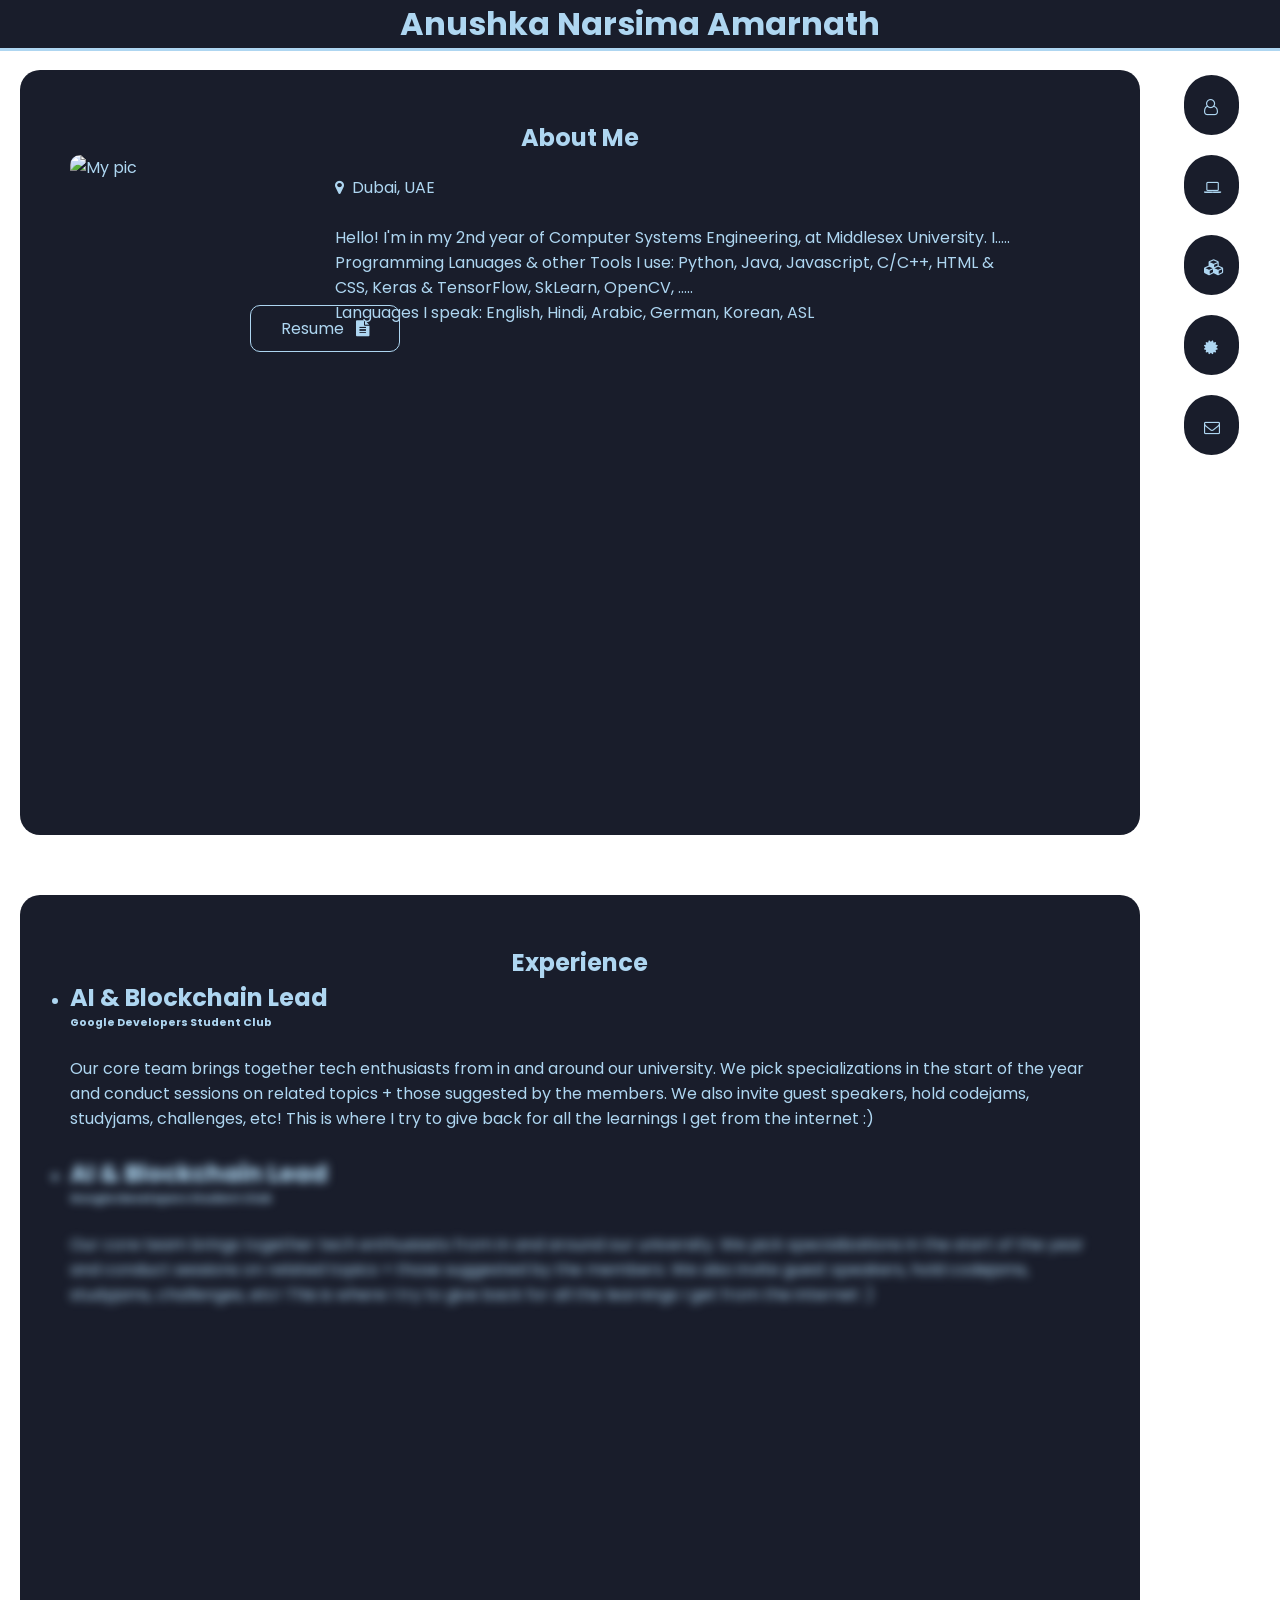
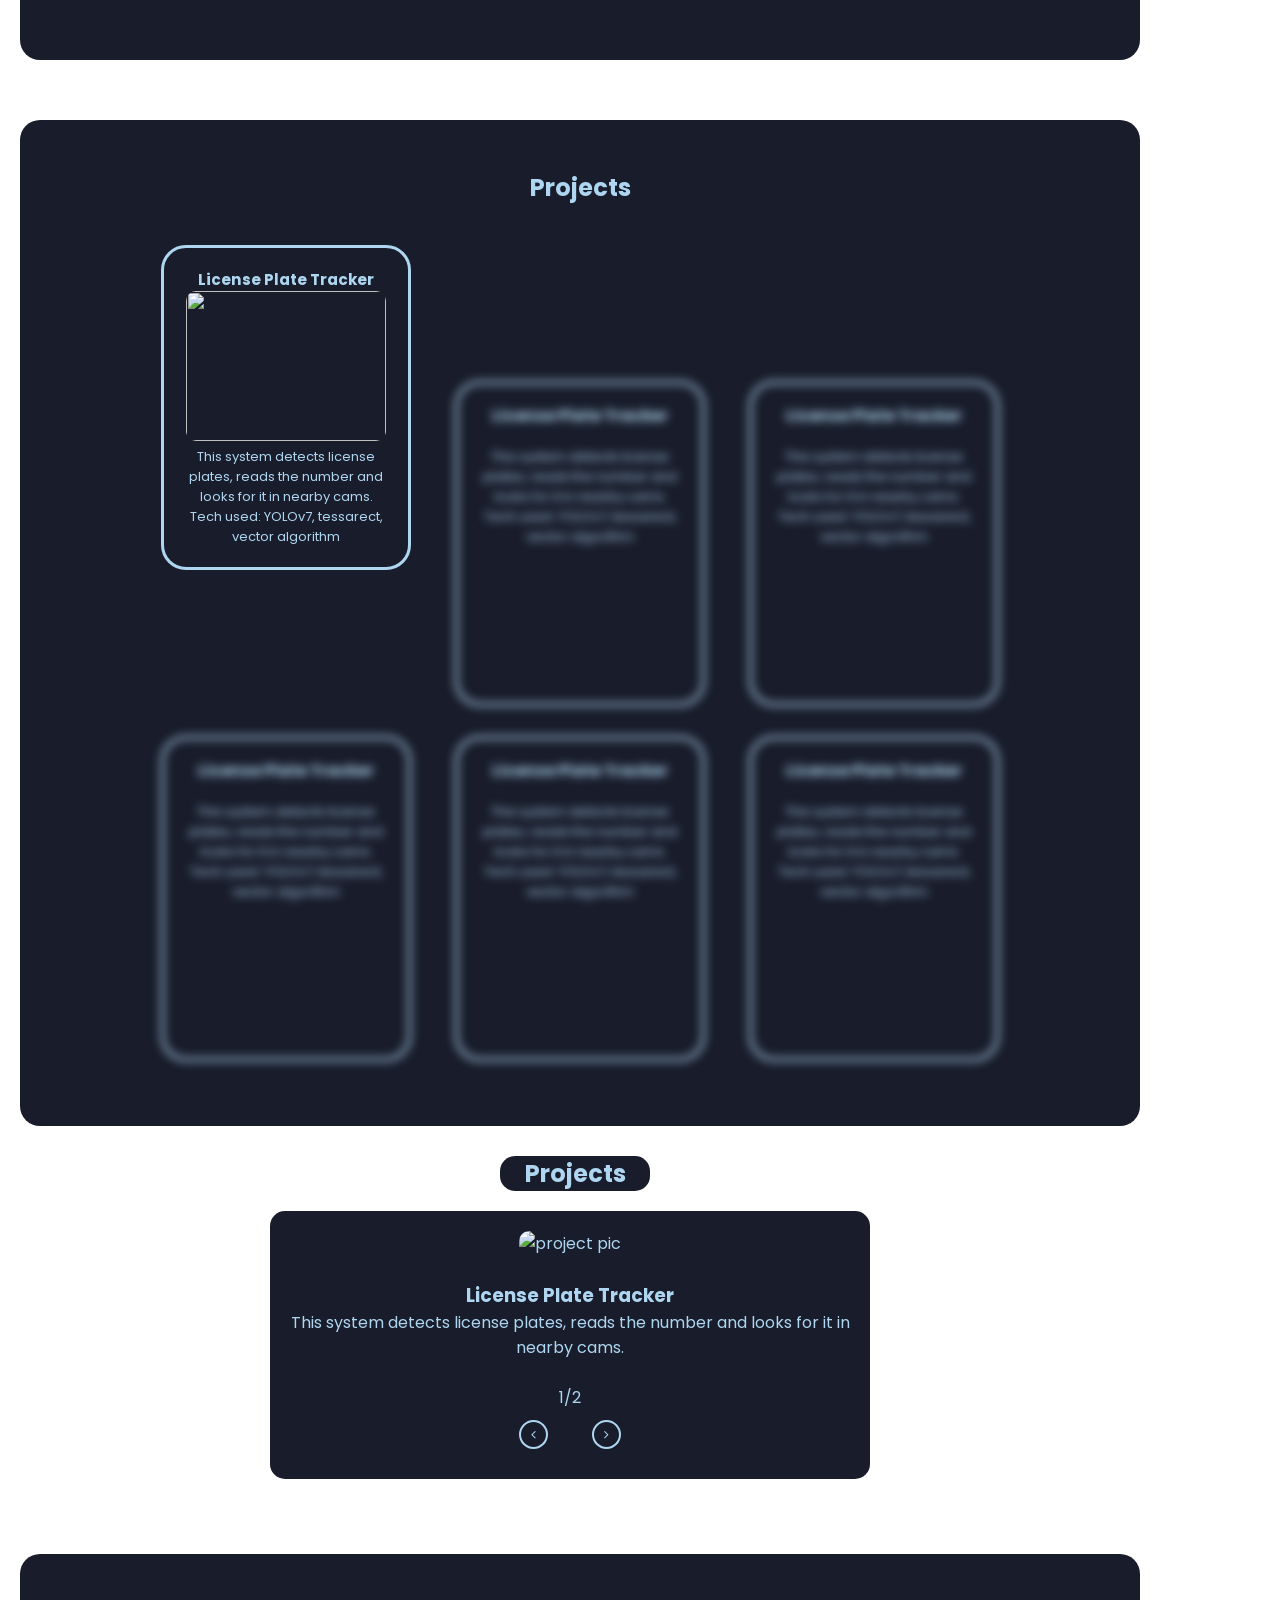
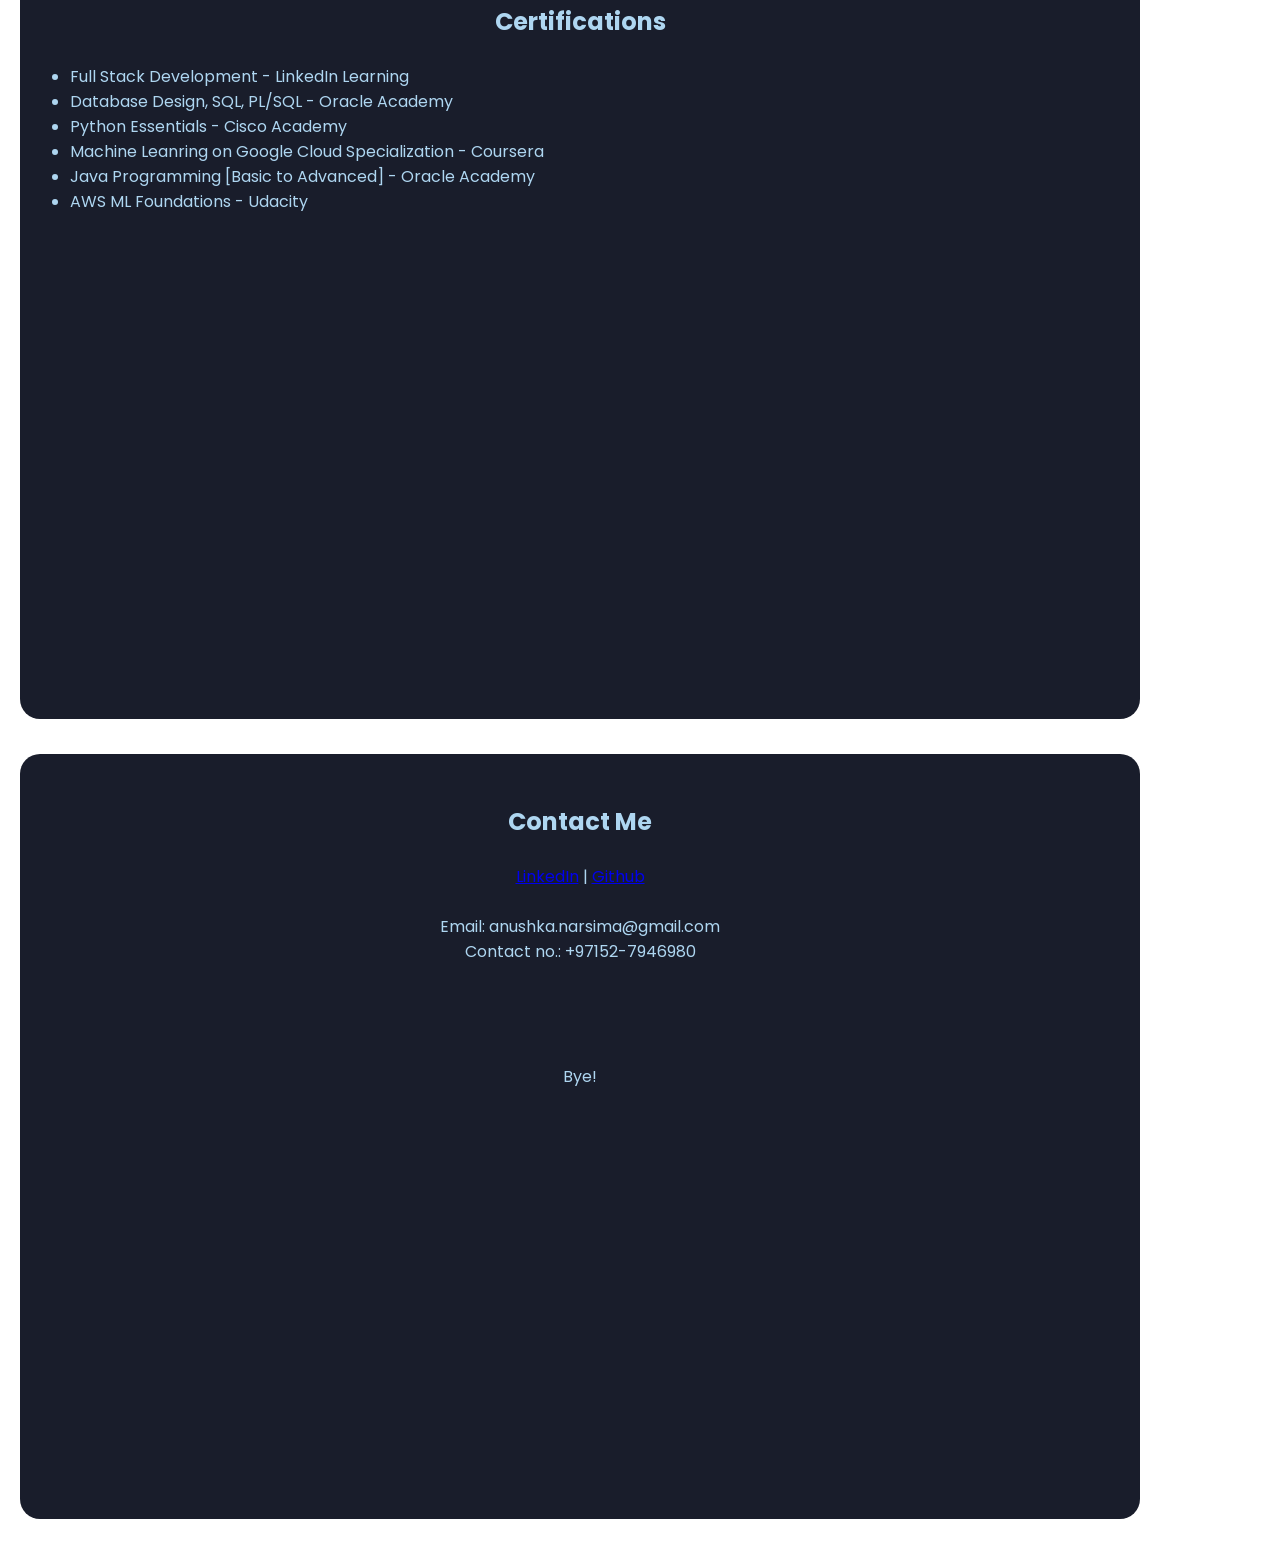
==== tutorial.html @ 54b88162 "First design" ====
<!DOCTYPE HTML>
<html lang="en">
    <head>
    <meta charset= "UTF-8">
    <meta name="viewport" content="width=device-width, initial-scale=1.0" />
    <meta name="Anushka's Portfolio Page" content="Used HTML, CSS & JS and includes expreience, project info, etc." />

    <link rel="stylesheet", href="styling.css">

    <!-- Google Font type -->
    <link rel="preconnect" href="https://fonts.googleapis.com">
    <link rel="preconnect" href="https://fonts.gstatic.com" crossorigin>
    <link href="https://fonts.googleapis.com/css2?family=Poppins&display=swap" rel="stylesheet">
    
    <!-- Font Awesome Icons -->
    <link rel="stylesheet" href="https://cdnjs.cloudflare.com/ajax/libs/font-awesome/4.7.0/css/font-awesome.css" integrity="sha512-5A8nwdMOWrSz20fDsjczgUidUBR8liPYU+WymTZP1lmY9G6Oc7HlZv156XqnsgNUzTyMefFTcsFH/tnJE/+xBg==" crossorigin="anonymous" referrerpolicy="no-referrer" />

    <title>Portfolio</title> 
    </head>
    <body>
        <header>
            <div class="fdiv">
                <h1>Anushka Narsima Amarnath</h1>
            </div>
        </header>
        
        <nav>
            <div class="controls">
                <a href="#intro">
                    <div class="c-intro option" active-btn>
                            <div class="hide">About Me&nbsp&nbsp</div>
                            <i class="fa fa-user-o" aria-hidden="true"></i>
                    </div>
                </a>
                <a href="#exp">
                    <div class="c-exp option">
                        <div class="hide">Experience&nbsp&nbsp</div>
                        <i class="fa fa-laptop" aria-hidden="true"></i>
                    </div>
                </a>
                <a href="#projects">
                    <div class="c-projects option">
                        <div class="hide">Projects&nbsp&nbsp</div>
                        <i class="fa fa-cubes" aria-hidden="true"></i>
                    </div>
                </a>
                <a href="#certs">
                    <div class="c-certs option">
                        <div class="hide">Certifications&nbsp&nbsp</div>
                        <i class="fa fa-certificate" aria-hidden="true"></i>
                    </div>
                </a>
                <a href="#contact">
                    <div class="c-contact option">
                        <div class="hide">Contact Me&nbsp&nbsp</div>
                        <i class="fa fa-envelope-o" aria-hidden="true"></i>
                    </div>
                </a>
            </div>
        </nav>
        
        <main>
            <br id="intro">
            <br>
            <!-- Introduction -->
            <section class="section s-intro">
                <h2>About Me</h2>
                <div class="img">
                    <img src="anushka_narsima.jpg" alt="My pic" height="266" width="200">
                </div>
                <div class="text">
                    <p>
                        <i class="fa fa-map-marker" aria-hidden="true"></i>
                        &nbspDubai, UAE
                    </p>
                    <br>
                    <p>
                        Hello! I'm in my 2nd year of Computer Systems Engineering, at Middlesex University. I.....
                    </p>
                    <p>
                        Programming Lanuages & other Tools I use: Python, Java, Javascript, C/C++, HTML & CSS, 
                        Keras & TensorFlow, SkLearn, OpenCV, .....
                    </p>
                    <p>
                        Languages I speak: English, Hindi, Arabic, German, Korean, ASL
                    </p>
                </div>
                <div class="resume">
                    <a href="https://drive.google.com/file/d/1QvZZuDA0N5_B-XhkfGk_3P9gsln_7kL-/view?usp=share_link" target="_blank">Resume&nbsp&nbsp</a> 
                    <i class="fa fa-file-text top" aria-hidden="true"></i>
                </div>
            </section>

            <!-- Experience/> -->
            <br id="exp">
            <br>
            <section class="section s-exp">
                <h2>Experience</h2>
                <ul>
                    <li>
                        <h2>AI & Blockchain Lead</h2>
                        <h6>Google Developers Student Club</h6>
                        <br>
                        <p>
                            Our core team brings together tech enthusiasts from in and around our university. 
                            We pick specializations in the start of the year and conduct sessions on related
                            topics + those suggested by the members. We also invite guest speakers, hold codejams,
                            studyjams, challenges, etc! This is where I try to give back for all the learnings
                            I get from the internet :)
                        </p>
                    </li>
                    <br>
                    <li class="blur">
                        <h2>AI & Blockchain Lead</h2>
                        <h6>Google Developers Student Club</h6>
                        <br>
                        <p>
                            Our core team brings together tech enthusiasts from in and around our university. 
                            We pick specializations in the start of the year and conduct sessions on related
                            topics + those suggested by the members. We also invite guest speakers, hold codejams,
                            studyjams, challenges, etc! This is where I try to give back for all the learnings
                            I get from the internet :)
                        </p>
                    </li>
                </ul>
            </section> 

            <br id="projects">
            <br>
            <!-- Projects -->
            <section class="section s-projects">
                <h2>Projects</h2>
                <br>
                <div class="project">
                    <h3>License Plate Tracker</h3>
                    <img src="val_batch1_pred.jpg" height="150" width="200">
                    <br>
                    <p>This system detects license plates, reads the number and looks for it in nearby cams.</p>
                    <p>Tech used: YOLOv7, tessarect, vector algorithm</p>
                </div>
                <div class="project blur">
                    <h3>License Plate Tracker</h3>
                    <br>
                    <p>This system detects license plates, reads the number and looks for it in nearby cams.</p>
                    <p>Tech used: YOLOv7, tessarect, vector algorithm</p>
                </div>
                <div class="project blur">
                    <h3>License Plate Tracker</h3>
                    <br>
                    <p>This system detects license plates, reads the number and looks for it in nearby cams.</p>
                    <p>Tech used: YOLOv7, tessarect, vector algorithm</p>
                </div>
                <div class="project blur">
                    <h3>License Plate Tracker</h3>
                    <br>
                    <p>This system detects license plates, reads the number and looks for it in nearby cams.</p>
                    <p>Tech used: YOLOv7, tessarect, vector algorithm</p>
                </div>
                <div class="project blur">
                    <h3>License Plate Tracker</h3>
                    <br>
                    <p>This system detects license plates, reads the number and looks for it in nearby cams.</p>
                    <p>Tech used: YOLOv7, tessarect, vector algorithm</p>
                </div>
                <div class="project blur">
                    <h3>License Plate Tracker</h3>
                    <br>
                    <p>This system detects license plates, reads the number and looks for it in nearby cams.</p>
                    <p>Tech used: YOLOv7, tessarect, vector algorithm</p>
                </div>
            </section>

            <br>
            <div class="pro"><h2>Projects</h2></div>
            <section class="procontent">
                <div><img src="" alt="project pic" id="img" height="150" width="250"></div>
                <br>
                <h3 id="title"></h3>               
                <p id="desc"></p>
                <br>
                <p id="number"></p>
                <button class="btn" onclick="backWCheck()"><i class="fa fa-angle-left" aria-hidden="true" id="left"></i></button>
                <button class="btn" onclick="nextWCheck()"><i class="fa fa-angle-right" aria-hidden="true" id="right"></i></button>
            </section>

            <br id="certs">
            <br>
            <!-- Certifications -->
            <section class="section s-certs">
                <h2>Certifications</h2>
                <br>
                <ul>
                    <li>Full Stack Development - LinkedIn Learning</li>
                    <li>Database Design, SQL, PL/SQL - Oracle Academy</li>
                    <li>Python Essentials - Cisco Academy</li>
                    <li>Machine Leanring on Google Cloud Specialization - Coursera</li>
                    <li>Java Programming [Basic to Advanced] - Oracle Academy</li>
                    <li>AWS ML Foundations - Udacity</li>
                </ul>
            </section>

            <br>
            <!-- Contact me -->
            <section class="section s-contact" id="contact">
                <h2>Contact Me</h2>
                <br>
                <p>
                    <a href="https://www.linkedin.com/in/anushka-narsima-amarnath-00729124b/">LinkedIn</a> | 
                    <a href="https://github.com/Anushka-N12">Github</a>
                    <br><br>
                    Email: anushka.narsima@gmail.com
                    <br>
                    Contact no.: +97152-7946980
                    <br><br><br><br><br>
                    Bye!
                </p>
            </section>
        </main>
        <script src="projects.js"></script>
    </body>
</html>
---- styling.css ----
*  {
    margin: 0;
    padding: 0;
    box-sizing: border-box;
    list-style: none;
    scroll-behavior: smooth;
}

body  {
    background-image: url("cool_background.jpg");
    background-attachment: fixed;
    font-family: 'Poppins', sans-serif;
    color: #aed6f1;
    text-align: center;
}

.fdiv  {
    background-color: #191d2b;
    position: fixed;
    width: 100%;
    top: 0;
    border-bottom-style: solid;
    border-bottom-color: #aed6f1;
    z-index: 10; 
}

.controls a, .resume a, a:visited, a:hover, a:active {
    color: inherit;
    text-decoration: none; 
  }

/*parent div of controls*/
.controls  {
    position: fixed;
    width: 180px;
    z-index: 10;       /*this div will overlap 10 layers*/
    right: 2%;         /*moves to the right*/
    display: flex;
    flex-direction: column;
}

.option  {
    background-color: #191d2b;
    padding: 20px;
    margin: 10px;
    border-radius: 100px;   /*rounds buttons*/
    width: 55px;
    height: 60px;
    translate: 100px 0px;
    transition: all 0.1s ease-in-out;
}

.hide  {
    display: none;
}

.c-intro  {
    margin-top: 75px;
}
.c-intro:hover  {
    width: 175px;
    translate: -1px 0px;
}
.c-intro:hover .hide {
    display:inline-block;
}

.c-exp  {}
.c-exp:hover  {
    width: 175px;
    translate: -1px 0px;
}
.c-exp:hover .hide {
    display:inline-block;
}

.c-projects  {}
.c-projects:hover  {
    width: 175px;
    translate: -1px 0px;
}
.c-projects:hover .hide {
    display:inline-block;
}

.c-certs  {}
.c-certs:hover  {
    width: 175px;
    translate: -1px 0px;
}
.c-certs:hover .hide {
    display:inline-block;
}

.c-contact  {}
.c-contact:hover  {
    width: 175px;
    translate: -1px 0px;
}
.c-contact:hover .hide {
    display:inline-block;
}

.section  {
    min-height: 85vh;
    margin: 5px;
    margin-right: 140px;
    margin-left: 20px;
    padding: 50px;
    background-color: #191d2b;
    border-radius: 20px;
}

.s-intro  {
    margin-top: 20px;
}
img  {border-radius: 10px;}
.img  {
    float:left;
}
.text  {
    float: right;
    text-align: left;
    translate: -75px 20px;
    max-width: 680px;
}
.resume  {
    translate: 0 140px;
    float: right;
    width: 150px;
    padding: 10px;
    border: 1px solid #aed6f1;
    border-radius: 10px;
    margin: 10px;
}
.resume:hover  {
    background-color: #aed6f1;
    color: #191d2b;
    padding: 10px 20px 10px;
    border-radius: 20px;
    transition: all 0.2s ease-in-out;
}

.blur  {
    -webkit-filter: blur(5px);
}

.s-exp  {}
ul  {
    text-align: left;
}
li {
    list-style-type: disc;
}
.s-projects  {}
.project  {
    display: inline-block;
    border-style: solid;
    border-color: #aed6f1;
    width: 250px;
    height: 325px;
    border-radius: 25px;
    margin: 15px 20px;
    padding: 20px;
    font-size: small;
}

.pro  {
    background-color: #191d2b;
    border-radius: 15px;
    width: 150px;
    translate: 500px 0;
}
.procontent  {
    background-color: #191d2b;
    padding: 20px;
    margin: 20px;
    border-radius: 15px;
    height:auto;
    width: 600px;
    translate: 250px 0;
}
.btn  {
    background-color: #191d2b;
    color: #aed6f1;
    display: inline-block;
    padding: 5px 10px;
    margin: 10px 20px;
    border-radius: 100px; 
    border-style: solid;
    border-color: #aed6f1;
}
.btn:hover  {
    background-color: #aed6f1;
    color: #191d2b;
}
.s-certs  {}
.s-contact  {
    margin-bottom: 25px;
}
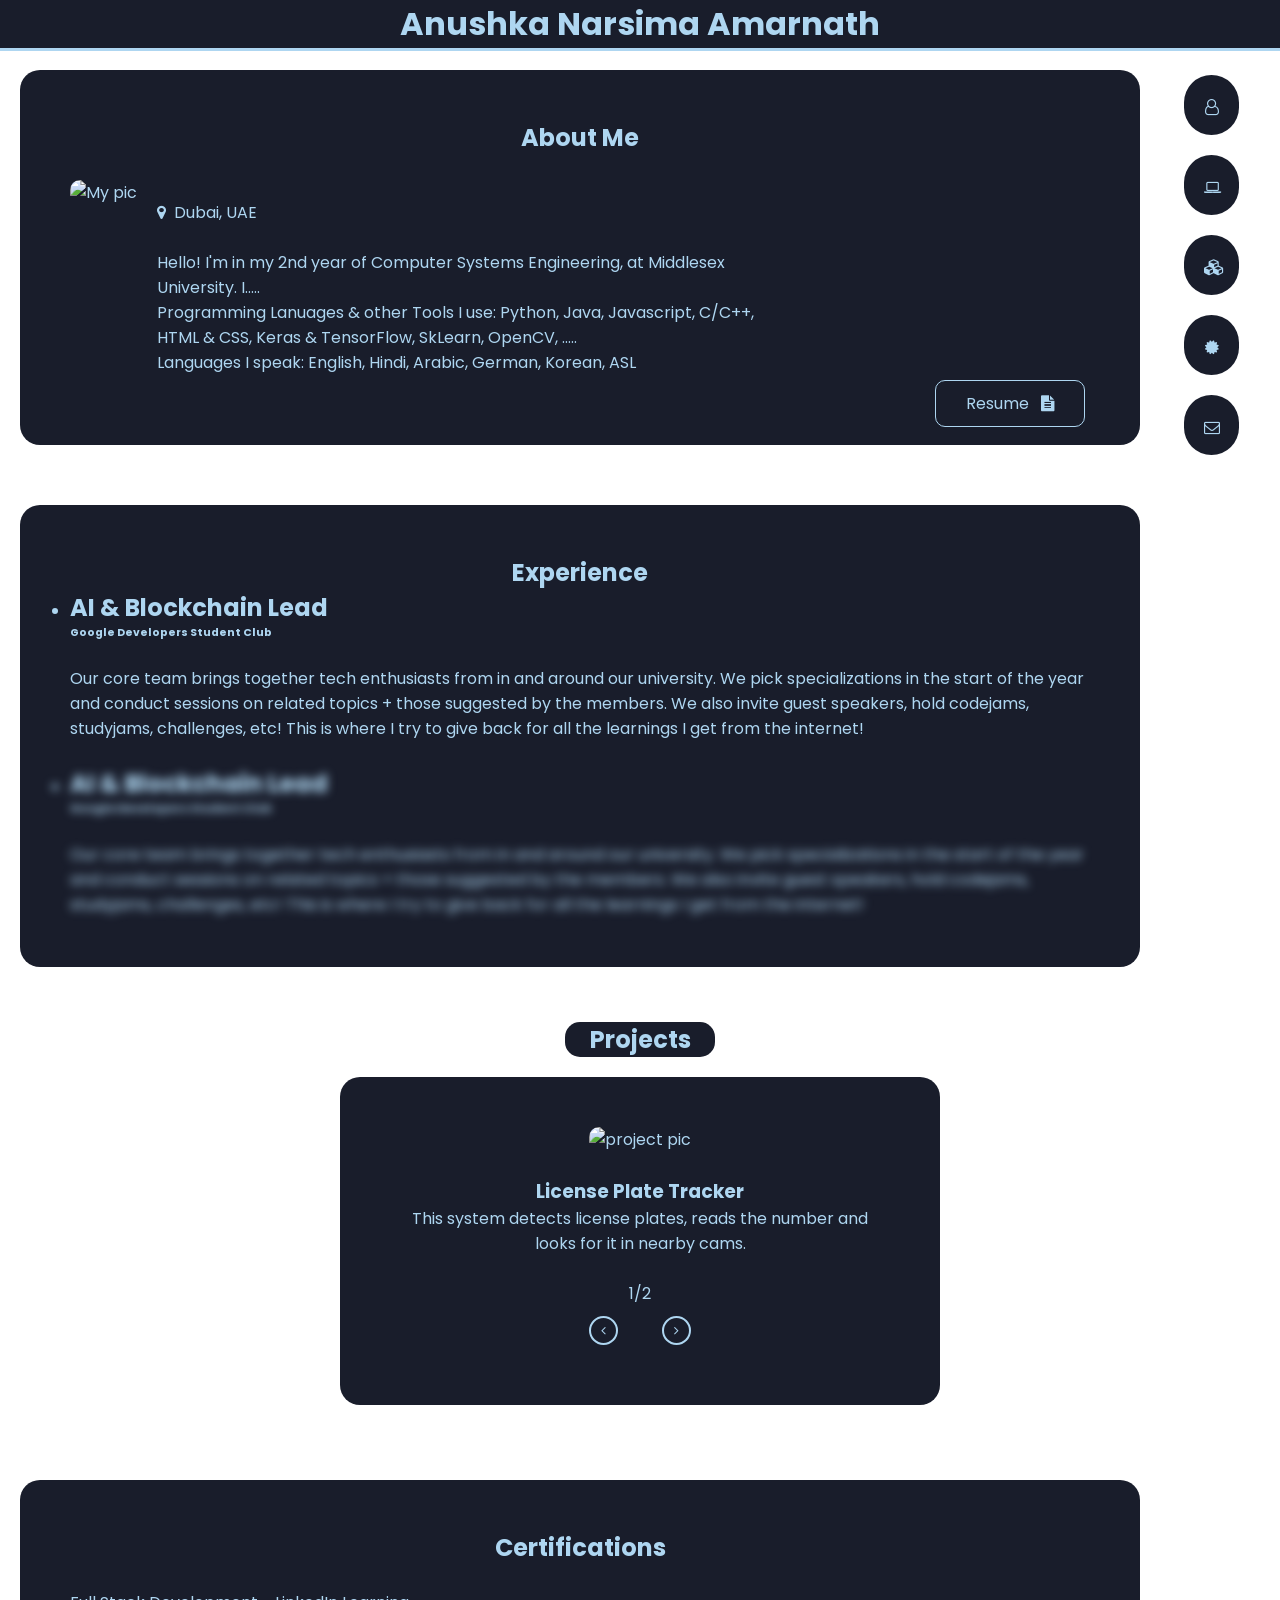
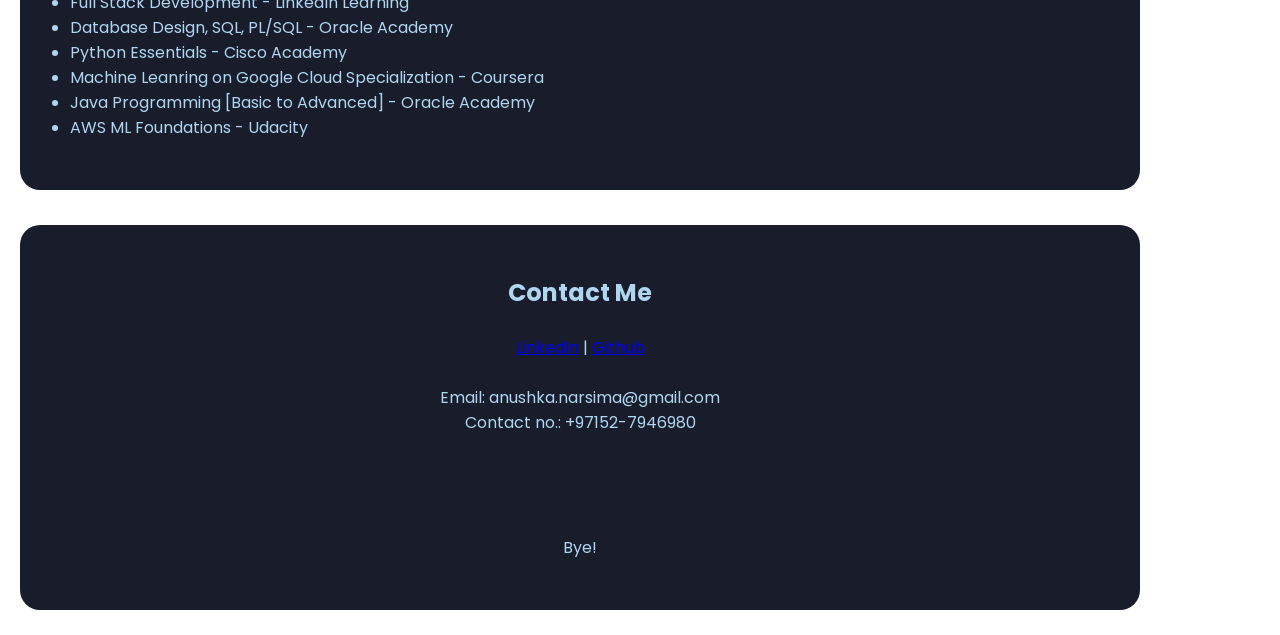
==== commit c9d9ea2e: "Now responsive" ====
--- a/tutorial.html
+++ b/tutorial.html
@@ -64,7 +64,8 @@
             <br>
             <!-- Introduction -->
             <section class="section s-intro">
-                <h2>About Me</h2>
+                <h2>About Me</h2><br>
+                <div class="box">
                 <div class="img">
                     <img src="anushka_narsima.jpg" alt="My pic" height="266" width="200">
                 </div>
@@ -85,6 +86,8 @@
                         Languages I speak: English, Hindi, Arabic, German, Korean, ASL
                     </p>
                 </div>
+                </div>
+
                 <div class="resume">
                     <a href="https://drive.google.com/file/d/1QvZZuDA0N5_B-XhkfGk_3P9gsln_7kL-/view?usp=share_link" target="_blank">Resume&nbsp&nbsp</a> 
                     <i class="fa fa-file-text top" aria-hidden="true"></i>
@@ -106,7 +109,7 @@
                             We pick specializations in the start of the year and conduct sessions on related
                             topics + those suggested by the members. We also invite guest speakers, hold codejams,
                             studyjams, challenges, etc! This is where I try to give back for all the learnings
-                            I get from the internet :)
+                            I get from the internet!
                         </p>
                     </li>
                     <br>
@@ -119,61 +122,18 @@
                             We pick specializations in the start of the year and conduct sessions on related
                             topics + those suggested by the members. We also invite guest speakers, hold codejams,
                             studyjams, challenges, etc! This is where I try to give back for all the learnings
-                            I get from the internet :)
+                            I get from the internet!
                         </p>
                     </li>
                 </ul>
             </section> 
 
+            <!--Projects-->
             <br id="projects">
             <br>
-            <!-- Projects -->
-            <section class="section s-projects">
-                <h2>Projects</h2>
-                <br>
-                <div class="project">
-                    <h3>License Plate Tracker</h3>
-                    <img src="val_batch1_pred.jpg" height="150" width="200">
-                    <br>
-                    <p>This system detects license plates, reads the number and looks for it in nearby cams.</p>
-                    <p>Tech used: YOLOv7, tessarect, vector algorithm</p>
-                </div>
-                <div class="project blur">
-                    <h3>License Plate Tracker</h3>
-                    <br>
-                    <p>This system detects license plates, reads the number and looks for it in nearby cams.</p>
-                    <p>Tech used: YOLOv7, tessarect, vector algorithm</p>
-                </div>
-                <div class="project blur">
-                    <h3>License Plate Tracker</h3>
-                    <br>
-                    <p>This system detects license plates, reads the number and looks for it in nearby cams.</p>
-                    <p>Tech used: YOLOv7, tessarect, vector algorithm</p>
-                </div>
-                <div class="project blur">
-                    <h3>License Plate Tracker</h3>
-                    <br>
-                    <p>This system detects license plates, reads the number and looks for it in nearby cams.</p>
-                    <p>Tech used: YOLOv7, tessarect, vector algorithm</p>
-                </div>
-                <div class="project blur">
-                    <h3>License Plate Tracker</h3>
-                    <br>
-                    <p>This system detects license plates, reads the number and looks for it in nearby cams.</p>
-                    <p>Tech used: YOLOv7, tessarect, vector algorithm</p>
-                </div>
-                <div class="project blur">
-                    <h3>License Plate Tracker</h3>
-                    <br>
-                    <p>This system detects license plates, reads the number and looks for it in nearby cams.</p>
-                    <p>Tech used: YOLOv7, tessarect, vector algorithm</p>
-                </div>
-            </section>
-
-            <br>
             <div class="pro"><h2>Projects</h2></div>
-            <section class="procontent">
-                <div><img src="" alt="project pic" id="img" height="150" width="250"></div>
+            <section class="section procontent">
+                <div><img src="" alt="project pic" id="img" class="idk"></div>
                 <br>
                 <h3 id="title"></h3>               
                 <p id="desc"></p>
--- a/styling.css
+++ b/styling.css
@@ -102,18 +102,20 @@
 }
 
 .section  {
-    min-height: 85vh;
     margin: 5px;
     margin-right: 140px;
     margin-left: 20px;
     padding: 50px;
     background-color: #191d2b;
     border-radius: 20px;
+    height: max-content;
 }
 
 .s-intro  {
     margin-top: 20px;
 }
+.box  {display: flex;}
+
 img  {border-radius: 10px;}
 .img  {
     float:left;
@@ -121,17 +123,17 @@
 .text  {
     float: right;
     text-align: left;
-    translate: -75px 20px;
     max-width: 680px;
+    padding: 20px;
 }
 .resume  {
-    translate: 0 140px;
     float: right;
     width: 150px;
     padding: 10px;
     border: 1px solid #aed6f1;
     border-radius: 10px;
-    margin: 10px;
+    margin: 5px;
+    translate: 0 -20px;
 }
 .resume:hover  {
     background-color: #aed6f1;
@@ -152,34 +154,19 @@
 li {
     list-style-type: disc;
 }
-.s-projects  {}
-.project  {
-    display: inline-block;
-    border-style: solid;
-    border-color: #aed6f1;
-    width: 250px;
-    height: 325px;
-    border-radius: 25px;
-    margin: 15px 20px;
-    padding: 20px;
-    font-size: small;
-}
 
 .pro  {
     background-color: #191d2b;
     border-radius: 15px;
     width: 150px;
-    translate: 500px 0;
+    margin: 0 auto;
 }
 .procontent  {
-    background-color: #191d2b;
-    padding: 20px;
-    margin: 20px;
-    border-radius: 15px;
     height:auto;
-    width: 600px;
-    translate: 250px 0;
+    max-width: 600px;
+    margin: 20px auto;
 }
+.idk  {height: 150px; width: 250px;}
 .btn  {
     background-color: #191d2b;
     color: #aed6f1;
@@ -198,3 +185,9 @@
 .s-contact  {
     margin-bottom: 25px;
 }
+
+@media only screen and (max-width: 700px)  {
+    .box  {display: inline-block;}
+    .procontent  {width: 60%;}
+    .idk  {height: 120px; width: 200px;}
+} 
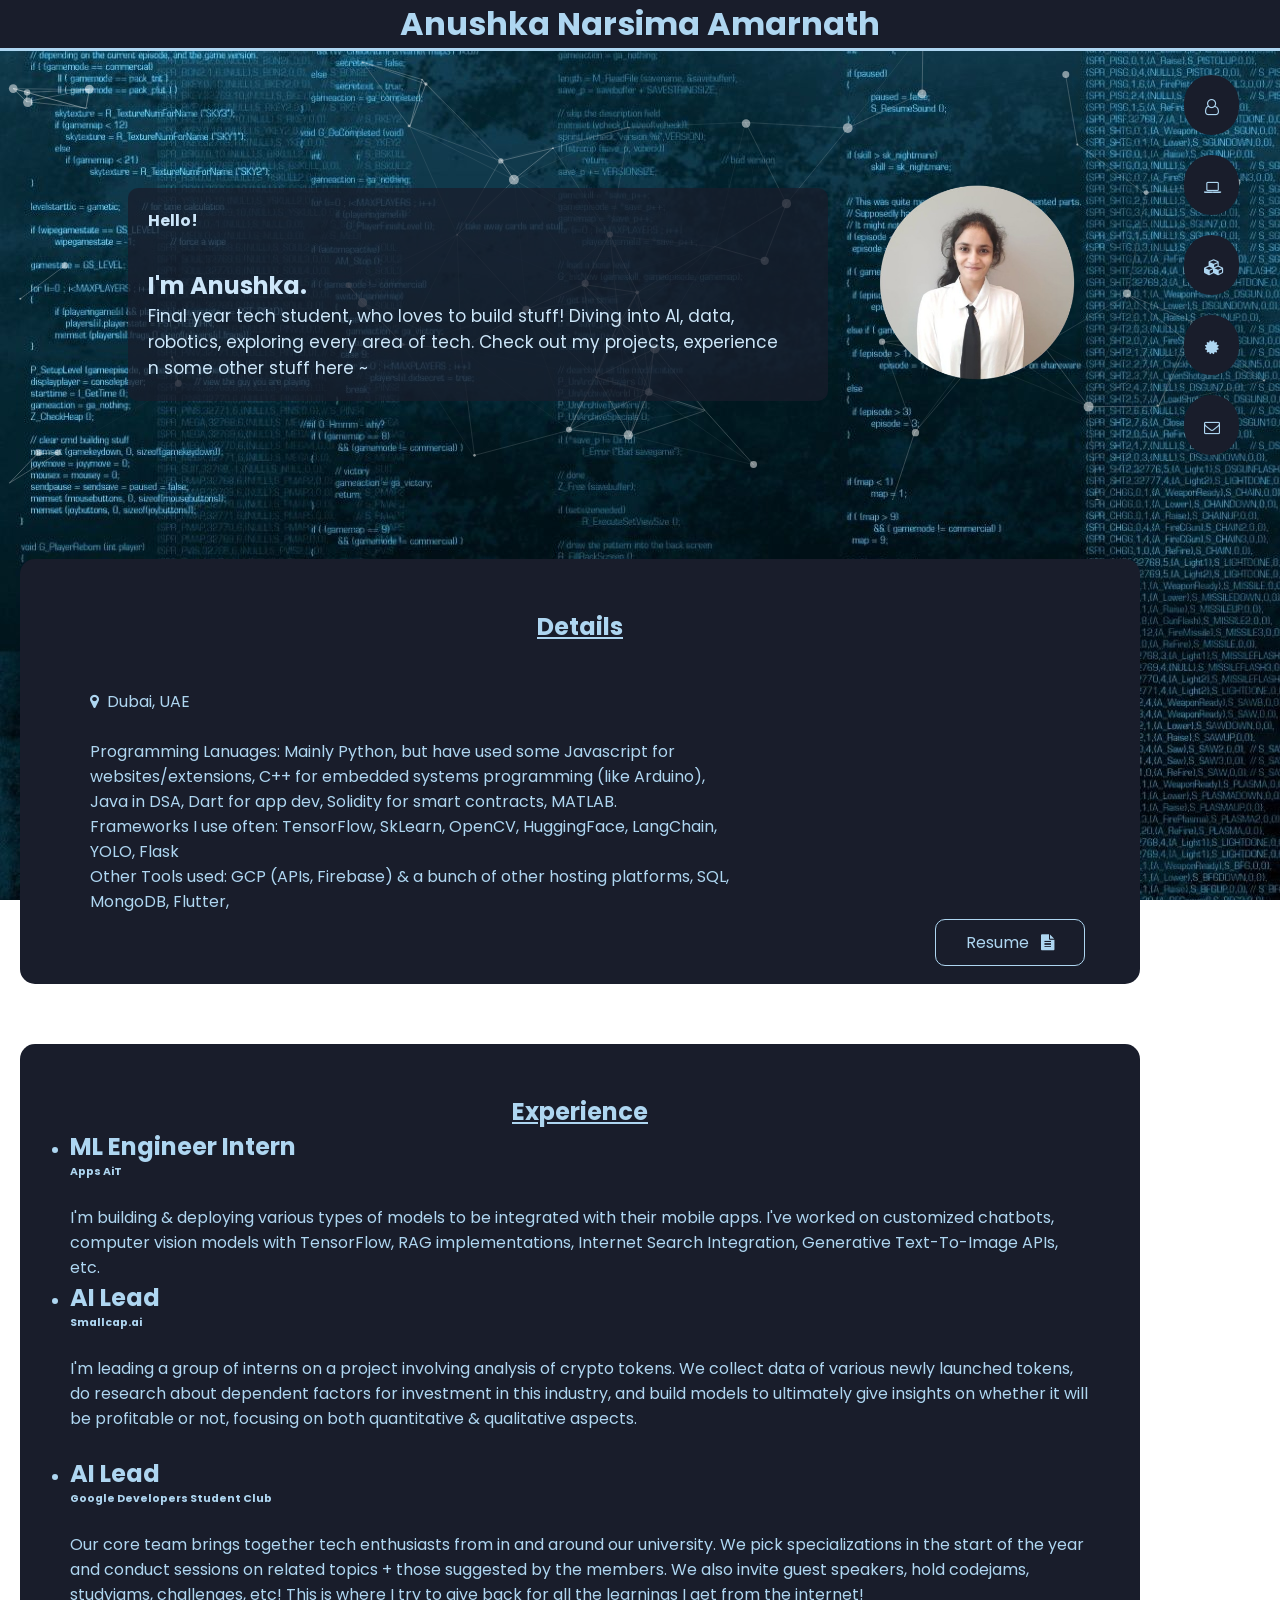
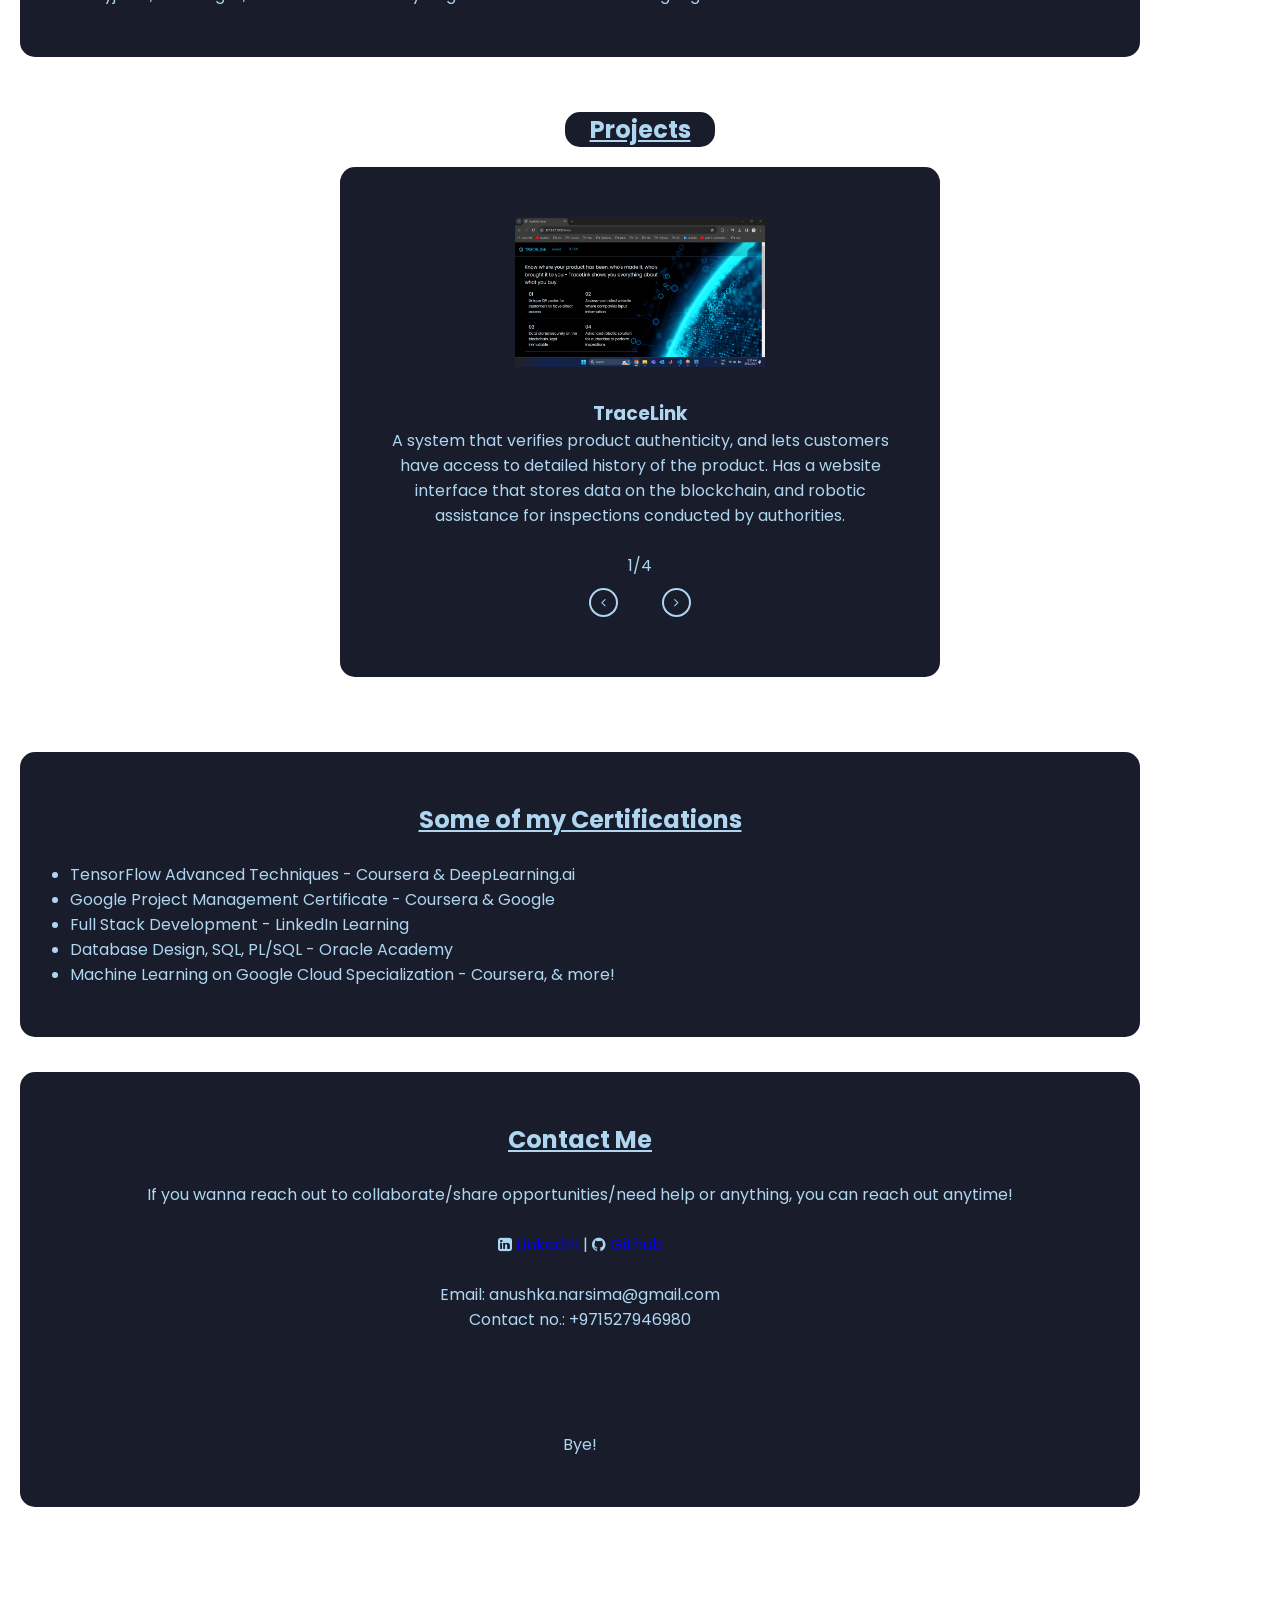
==== commit f545226e: "Headstarter Submission" ====
--- a/tutorial.html
+++ b/tutorial.html
@@ -1,74 +1,90 @@
 <!DOCTYPE HTML>
 <html lang="en">
-    <head>
-    <meta charset= "UTF-8">
+
+<head>
+    <meta charset="UTF-8">
     <meta name="viewport" content="width=device-width, initial-scale=1.0" />
     <meta name="Anushka's Portfolio Page" content="Used HTML, CSS & JS and includes expreience, project info, etc." />
 
-    <link rel="stylesheet", href="styling.css">
+    <link rel="stylesheet" , href="styling.css">
 
     <!-- Google Font type -->
     <link rel="preconnect" href="https://fonts.googleapis.com">
     <link rel="preconnect" href="https://fonts.gstatic.com" crossorigin>
     <link href="https://fonts.googleapis.com/css2?family=Poppins&display=swap" rel="stylesheet">
-    
+
     <!-- Font Awesome Icons -->
-    <link rel="stylesheet" href="https://cdnjs.cloudflare.com/ajax/libs/font-awesome/4.7.0/css/font-awesome.css" integrity="sha512-5A8nwdMOWrSz20fDsjczgUidUBR8liPYU+WymTZP1lmY9G6Oc7HlZv156XqnsgNUzTyMefFTcsFH/tnJE/+xBg==" crossorigin="anonymous" referrerpolicy="no-referrer" />
-
-    <title>Portfolio</title> 
-    </head>
-    <body>
-        <header>
-            <div class="fdiv">
-                <h1>Anushka Narsima Amarnath</h1>
-            </div>
-        </header>
-        
-        <nav>
-            <div class="controls">
-                <a href="#intro">
-                    <div class="c-intro option" active-btn>
-                            <div class="hide">About Me&nbsp&nbsp</div>
-                            <i class="fa fa-user-o" aria-hidden="true"></i>
-                    </div>
-                </a>
-                <a href="#exp">
-                    <div class="c-exp option">
-                        <div class="hide">Experience&nbsp&nbsp</div>
-                        <i class="fa fa-laptop" aria-hidden="true"></i>
-                    </div>
-                </a>
-                <a href="#projects">
-                    <div class="c-projects option">
-                        <div class="hide">Projects&nbsp&nbsp</div>
-                        <i class="fa fa-cubes" aria-hidden="true"></i>
-                    </div>
-                </a>
-                <a href="#certs">
-                    <div class="c-certs option">
-                        <div class="hide">Certifications&nbsp&nbsp</div>
-                        <i class="fa fa-certificate" aria-hidden="true"></i>
-                    </div>
-                </a>
-                <a href="#contact">
-                    <div class="c-contact option">
-                        <div class="hide">Contact Me&nbsp&nbsp</div>
-                        <i class="fa fa-envelope-o" aria-hidden="true"></i>
-                    </div>
-                </a>
-            </div>
-        </nav>
-        
-        <main>
-            <br id="intro">
-            <br>
-            <!-- Introduction -->
-            <section class="section s-intro">
-                <h2>About Me</h2><br>
-                <div class="box">
-                <div class="img">
-                    <img src="anushka_narsima.jpg" alt="My pic" height="266" width="200">
-                </div>
+    <link rel="stylesheet" href="https://cdnjs.cloudflare.com/ajax/libs/font-awesome/4.7.0/css/font-awesome.css"
+        integrity="sha512-5A8nwdMOWrSz20fDsjczgUidUBR8liPYU+WymTZP1lmY9G6Oc7HlZv156XqnsgNUzTyMefFTcsFH/tnJE/+xBg=="
+        crossorigin="anonymous" referrerpolicy="no-referrer" />
+
+    <title>Portfolio</title>
+</head>
+
+<body>
+    <header>
+        <div class="fdiv">
+            <h1>Anushka Narsima Amarnath</h1>
+        </div>
+    </header>
+
+    <nav>
+        <div class="controls">
+            <a href="#intro">
+                <div class="c-intro option" active-btn>
+                    <div class="hide">About Me&nbsp&nbsp</div>
+                    <i class="fa fa-user-o" aria-hidden="true"></i>
+                </div>
+            </a>
+            <a href="#exp">
+                <div class="c-exp option">
+                    <div class="hide">Experience&nbsp&nbsp</div>
+                    <i class="fa fa-laptop" aria-hidden="true"></i>
+                </div>
+            </a>
+            <a href="#projects">
+                <div class="c-projects option">
+                    <div class="hide">Projects&nbsp&nbsp</div>
+                    <i class="fa fa-cubes" aria-hidden="true"></i>
+                </div>
+            </a>
+            <a href="#certs">
+                <div class="c-certs option">
+                    <div class="hide">Certifications&nbsp&nbsp</div>
+                    <i class="fa fa-certificate" aria-hidden="true"></i>
+                </div>
+            </a>
+            <a href="#contact">
+                <div class="c-contact option">
+                    <div class="hide">Contact Me&nbsp&nbsp</div>
+                    <i class="fa fa-envelope-o" aria-hidden="true"></i>
+                </div>
+            </a>
+        </div>
+    </nav>
+
+    <div id="particles-js"></div>
+    <div class="landing">
+        <div class="landingtext">
+            <p style="font-size: 16px; font-weight: bold;">Hello!</p>
+            <br>
+            <p style="font-weight: bold;">I'm Anushka.</p>
+            <p style="font-size: 17px;">Final year tech student, who loves to build stuff! Diving into AI, data,
+                robotics, exploring every area
+                of tech. Check out my projects, experience n some other stuff here ~ </p>
+        </div>
+        <div>
+            <img src="AN_round.png" alt="My pic" height="232" width="300" class="landimg">
+        </div>
+    </div>
+
+    <main>
+        <br id="intro">
+        <br>
+        <!-- Introduction -->
+        <section class="section s-intro">
+            <h2><u>Details</u></h2><br>
+            <div class="box">
                 <div class="text">
                     <p>
                         <i class="fa fa-map-marker" aria-hidden="true"></i>
@@ -76,106 +92,127 @@
                     </p>
                     <br>
                     <p>
-                        Hello! I'm in my 2nd year of Computer Systems Engineering, at Middlesex University. I.....
-                    </p>
-                    <p>
-                        Programming Lanuages & other Tools I use: Python, Java, Javascript, C/C++, HTML & CSS, 
-                        Keras & TensorFlow, SkLearn, OpenCV, .....
-                    </p>
-                    <p>
-                        Languages I speak: English, Hindi, Arabic, German, Korean, ASL
-                    </p>
-                </div>
-                </div>
-
-                <div class="resume">
-                    <a href="https://drive.google.com/file/d/1QvZZuDA0N5_B-XhkfGk_3P9gsln_7kL-/view?usp=share_link" target="_blank">Resume&nbsp&nbsp</a> 
-                    <i class="fa fa-file-text top" aria-hidden="true"></i>
-                </div>
-            </section>
-
-            <!-- Experience/> -->
-            <br id="exp">
-            <br>
-            <section class="section s-exp">
-                <h2>Experience</h2>
-                <ul>
-                    <li>
-                        <h2>AI & Blockchain Lead</h2>
-                        <h6>Google Developers Student Club</h6>
-                        <br>
-                        <p>
-                            Our core team brings together tech enthusiasts from in and around our university. 
-                            We pick specializations in the start of the year and conduct sessions on related
-                            topics + those suggested by the members. We also invite guest speakers, hold codejams,
-                            studyjams, challenges, etc! This is where I try to give back for all the learnings
-                            I get from the internet!
-                        </p>
-                    </li>
-                    <br>
-                    <li class="blur">
-                        <h2>AI & Blockchain Lead</h2>
-                        <h6>Google Developers Student Club</h6>
-                        <br>
-                        <p>
-                            Our core team brings together tech enthusiasts from in and around our university. 
-                            We pick specializations in the start of the year and conduct sessions on related
-                            topics + those suggested by the members. We also invite guest speakers, hold codejams,
-                            studyjams, challenges, etc! This is where I try to give back for all the learnings
-                            I get from the internet!
-                        </p>
-                    </li>
-                </ul>
-            </section> 
-
-            <!--Projects-->
-            <br id="projects">
-            <br>
-            <div class="pro"><h2>Projects</h2></div>
-            <section class="section procontent">
-                <div><img src="" alt="project pic" id="img" class="idk"></div>
+                        Programming Lanuages: Mainly Python, but have used some Javascript for websites/extensions,
+                        C++ for embedded systems programming (like Arduino), Java in DSA, Dart for app dev, Solidity for
+                        smart contracts,
+                        MATLAB.</p>
+                    <p> Frameworks I use often: TensorFlow, SkLearn, OpenCV, HuggingFace, LangChain, YOLO, Flask</p>
+                    <p> Other Tools used: GCP (APIs, Firebase) & a bunch of other hosting platforms, SQL, MongoDB,
+                        Flutter,
+
+                    </p>
+                </div>
+            </div>
+
+            <div class="resume">
+                <a href="https://drive.google.com/file/d/1bT8GQv90b_TsiYUx_hMuBkWrLfNVOpH9/view?usp=drive_link"
+                    target="_blank">Resume&nbsp&nbsp</a>
+                <i class="fa fa-file-text top" aria-hidden="true"></i>
+            </div>
+        </section>
+
+        <!-- Experience/> -->
+        <br id="exp">
+        <br>
+        <section class="section s-exp">
+            <h2><u>Experience</u></h2>
+            <ul>
+                <li>
+                    <h2>ML Engineer Intern</h2>
+                    <h6>Apps AiT</h6>
+                    <br>
+                    <p>
+                        I'm building & deploying various types of models to be integrated with their mobile apps.
+                        I've worked on customized chatbots, computer vision models with TensorFlow, RAG implementations,
+                        Internet Search Integration, Generative Text-To-Image APIs, etc.
+                    </p>
+                </li>
+                <li>
+                    <h2>AI Lead</h2>
+                    <h6>Smallcap.ai</h6>
+                    <br>
+                    <p>
+                        I'm leading a group of interns on a project involving analysis of crypto tokens.
+                        We collect data of various newly launched tokens, do research about dependent factors
+                        for investment in this industry, and build models to ultimately give insights on
+                        whether it will be profitable or not, focusing on both quantitative & qualitative aspects.
+                    </p>
+                </li>
                 <br>
-                <h3 id="title"></h3>               
-                <p id="desc"></p>
+                <li>
+                    <h2>AI Lead</h2>
+                    <h6>Google Developers Student Club</h6>
+                    <br>
+                    <p>
+                        Our core team brings together tech enthusiasts from in and around our university.
+                        We pick specializations in the start of the year and conduct sessions on related
+                        topics + those suggested by the members. We also invite guest speakers, hold codejams,
+                        studyjams, challenges, etc! This is where I try to give back for all the learnings
+                        I get from the internet!
+                    </p>
+                </li>
+            </ul>
+        </section>
+
+        <!--Projects-->
+        <br id="projects">
+        <br>
+        <div class="pro">
+            <h2><u>Projects</u></h2>
+        </div>
+        <section class="section procontent">
+            <div><img src="" alt="project pic" id="img" class="idk"></div>
+            <br>
+            <h3 id="title"></h3>
+            <p id="desc"></p>
+            <br>
+            <p id="number"></p>
+            <button class="btn" onclick="backWCheck()"><i class="fa fa-angle-left" aria-hidden="true"
+                    id="left"></i></button>
+            <button class="btn" onclick="nextWCheck()"><i class="fa fa-angle-right" aria-hidden="true"
+                    id="right"></i></button>
+        </section>
+
+        <br id="certs">
+        <br>
+        <!-- Certifications -->
+        <section class="section s-certs">
+            <h2><u>Some of my Certifications</u></h2>
+            <br>
+            <ul>
+                <li>TensorFlow Advanced Techniques - Coursera & DeepLearning.ai</li>
+                <li>Google Project Management Certificate - Coursera & Google</li>
+                <li>Full Stack Development - LinkedIn Learning</li>
+                <li>Database Design, SQL, PL/SQL - Oracle Academy</li>
+                <li>Machine Learning on Google Cloud Specialization - Coursera, & more!</li>
+            </ul>
+        </section>
+
+        <br>
+        <!-- Contact me -->
+        <section class="section s-contact" id="contact">
+            <h2><u>Contact Me</u></h2>
+            <br>
+            <p>If you wanna reach out to collaborate/share opportunities/need help or anything, you can reach out
+                anytime!</p>
+            <br>
+            <p>
+                <i class="fa fa-linkedin-square" aria-hidden="true"></i>
+                <a href="https://www.linkedin.com/in/anushka-narsima-amarnath-00729124b/" target="_blank">LinkedIn</a> |
+                <i class="fa fa-github" aria-hidden="true"></i>
+                <a href="https://github.com/Anushka-N12" target="_blank">Github</a>
+                <br><br>
+                Email: anushka.narsima@gmail.com
                 <br>
-                <p id="number"></p>
-                <button class="btn" onclick="backWCheck()"><i class="fa fa-angle-left" aria-hidden="true" id="left"></i></button>
-                <button class="btn" onclick="nextWCheck()"><i class="fa fa-angle-right" aria-hidden="true" id="right"></i></button>
-            </section>
-
-            <br id="certs">
-            <br>
-            <!-- Certifications -->
-            <section class="section s-certs">
-                <h2>Certifications</h2>
-                <br>
-                <ul>
-                    <li>Full Stack Development - LinkedIn Learning</li>
-                    <li>Database Design, SQL, PL/SQL - Oracle Academy</li>
-                    <li>Python Essentials - Cisco Academy</li>
-                    <li>Machine Leanring on Google Cloud Specialization - Coursera</li>
-                    <li>Java Programming [Basic to Advanced] - Oracle Academy</li>
-                    <li>AWS ML Foundations - Udacity</li>
-                </ul>
-            </section>
-
-            <br>
-            <!-- Contact me -->
-            <section class="section s-contact" id="contact">
-                <h2>Contact Me</h2>
-                <br>
-                <p>
-                    <a href="https://www.linkedin.com/in/anushka-narsima-amarnath-00729124b/">LinkedIn</a> | 
-                    <a href="https://github.com/Anushka-N12">Github</a>
-                    <br><br>
-                    Email: anushka.narsima@gmail.com
-                    <br>
-                    Contact no.: +97152-7946980
-                    <br><br><br><br><br>
-                    Bye!
-                </p>
-            </section>
-        </main>
-        <script src="projects.js"></script>
-    </body>
+                Contact no.: +971527946980
+                <br><br><br><br><br>
+                Bye!
+            </p>
+        </section>
+    </main>
+    <script src="projects.js"></script>
+    <script type="text/javascript" src="particles.js"></script>
+    <script type="text/javascript" src="app.js"></script>
+</body>
+
 </html>
--- a/styling.css
+++ b/styling.css
@@ -1,4 +1,4 @@
-*  {
+* {
     margin: 0;
     padding: 0;
     box-sizing: border-box;
@@ -6,7 +6,7 @@
     scroll-behavior: smooth;
 }
 
-body  {
+body {
     background-image: url("cool_background.jpg");
     background-attachment: fixed;
     font-family: 'Poppins', sans-serif;
@@ -14,119 +14,180 @@
     text-align: center;
 }
 
-.fdiv  {
+.fdiv {
     background-color: #191d2b;
     position: fixed;
     width: 100%;
     top: 0;
     border-bottom-style: solid;
     border-bottom-color: #aed6f1;
-    z-index: 10; 
-}
-
-.controls a, .resume a, a:visited, a:hover, a:active {
+    z-index: 10;
+}
+
+.controls a,
+.resume a,
+a:visited,
+a:hover,
+a:active {
     color: inherit;
-    text-decoration: none; 
-  }
+    text-decoration: none;
+}
 
 /*parent div of controls*/
-.controls  {
+.controls {
     position: fixed;
     width: 180px;
-    z-index: 10;       /*this div will overlap 10 layers*/
-    right: 2%;         /*moves to the right*/
+    z-index: 10;
+    /*this div will overlap 10 layers*/
+    right: 2%;
+    /*moves to the right*/
     display: flex;
     flex-direction: column;
 }
 
-.option  {
+.option {
     background-color: #191d2b;
     padding: 20px;
     margin: 10px;
-    border-radius: 100px;   /*rounds buttons*/
+    border-radius: 100px;
+    /*rounds buttons*/
     width: 55px;
     height: 60px;
     translate: 100px 0px;
     transition: all 0.1s ease-in-out;
 }
 
-.hide  {
+.hide {
     display: none;
 }
 
-.c-intro  {
+.c-intro {
     margin-top: 75px;
 }
-.c-intro:hover  {
-    width: 175px;
-    translate: -1px 0px;
-}
+
+.c-intro:hover {
+    width: 175px;
+    translate: -1px 0px;
+}
+
 .c-intro:hover .hide {
-    display:inline-block;
-}
-
-.c-exp  {}
-.c-exp:hover  {
-    width: 175px;
-    translate: -1px 0px;
-}
+    display: inline-block;
+}
+
+.c-exp {}
+
+.c-exp:hover {
+    width: 175px;
+    translate: -1px 0px;
+}
+
 .c-exp:hover .hide {
-    display:inline-block;
-}
-
-.c-projects  {}
-.c-projects:hover  {
-    width: 175px;
-    translate: -1px 0px;
-}
+    display: inline-block;
+}
+
+.c-projects {}
+
+.c-projects:hover {
+    width: 175px;
+    translate: -1px 0px;
+}
+
 .c-projects:hover .hide {
-    display:inline-block;
-}
-
-.c-certs  {}
-.c-certs:hover  {
-    width: 175px;
-    translate: -1px 0px;
-}
+    display: inline-block;
+}
+
+.c-certs {}
+
+.c-certs:hover {
+    width: 175px;
+    translate: -1px 0px;
+}
+
 .c-certs:hover .hide {
-    display:inline-block;
-}
-
-.c-contact  {}
-.c-contact:hover  {
-    width: 175px;
-    translate: -1px 0px;
-}
+    display: inline-block;
+}
+
+.c-contact {}
+
+.c-contact:hover {
+    width: 175px;
+    translate: -1px 0px;
+}
+
 .c-contact:hover .hide {
-    display:inline-block;
-}
-
-.section  {
+    display: inline-block;
+}
+
+#particles-js {
+    margin: 0;
+    padding: 0;
+    width: 100%;
+    height: 500px;
+    display: flexbox;
+    overflow: hidden;
+}
+
+.landing {
+    /* margin: auto; */
+    /* top: 50%; */
+    /* right: 50%; */
+    /* transform: translate(0, 200px); */
+    /* height: auto; */
+    /* max-width: 600px; */
+    /* margin: 20px auto; */
+
+    top: 50%;
+    left: 50%;
+    transform: translate(10%, -325px);
+    display: flex;
+    flex-direction: row;
+    align-items: center;
+    text-align: center;
+
+}
+
+.landingtext {
+    text-align: left;
+    padding: 20px;
+    padding-right: 50px;
+    font-size: 24px;
+    /* font-weight: bold; */
+    color: #cce6f9;
+    background-color: rgba(25, 29, 43, 0.75);
+    border-radius: 10px;
+    max-width: 700px;
+}
+
+main {
+    transform: translate(0, -250px);
+}
+
+.section {
     margin: 5px;
     margin-right: 140px;
     margin-left: 20px;
     padding: 50px;
     background-color: #191d2b;
-    border-radius: 20px;
+    border-radius: 15px;
     height: max-content;
 }
 
-.s-intro  {
+.s-intro {
     margin-top: 20px;
 }
-.box  {display: flex;}
-
-img  {border-radius: 10px;}
-.img  {
-    float:left;
-}
-.text  {
+
+.box {
+    display: flex;
+}
+
+.text {
     float: right;
     text-align: left;
     max-width: 680px;
     padding: 20px;
 }
-.resume  {
+
+.resume {
     float: right;
     width: 150px;
     padding: 10px;
@@ -135,7 +196,8 @@
     margin: 5px;
     translate: 0 -20px;
 }
-.resume:hover  {
+
+.resume:hover {
     background-color: #aed6f1;
     color: #191d2b;
     padding: 10px 20px 10px;
@@ -143,51 +205,71 @@
     transition: all 0.2s ease-in-out;
 }
 
-.blur  {
+.blur {
     -webkit-filter: blur(5px);
 }
 
-.s-exp  {}
-ul  {
+.s-exp {}
+
+ul {
     text-align: left;
 }
+
 li {
     list-style-type: disc;
 }
 
-.pro  {
+.pro {
     background-color: #191d2b;
     border-radius: 15px;
     width: 150px;
     margin: 0 auto;
 }
-.procontent  {
-    height:auto;
+
+.procontent {
+    height: auto;
     max-width: 600px;
     margin: 20px auto;
 }
-.idk  {height: 150px; width: 250px;}
-.btn  {
+
+.idk {
+    height: 150px;
+    width: 250px;
+}
+
+.btn {
     background-color: #191d2b;
     color: #aed6f1;
     display: inline-block;
     padding: 5px 10px;
     margin: 10px 20px;
-    border-radius: 100px; 
+    border-radius: 100px;
     border-style: solid;
     border-color: #aed6f1;
 }
-.btn:hover  {
+
+.btn:hover {
     background-color: #aed6f1;
     color: #191d2b;
 }
-.s-certs  {}
-.s-contact  {
+
+.s-certs {}
+
+.s-contact {
     margin-bottom: 25px;
 }
 
-@media only screen and (max-width: 700px)  {
-    .box  {display: inline-block;}
-    .procontent  {width: 60%;}
-    .idk  {height: 120px; width: 200px;}
-} +@media only screen and (max-width: 700px) {
+    .box {
+        display: inline-block;
+    }
+
+    .procontent {
+        width: 60%;
+    }
+
+    .idk {
+        height: 120px;
+        width: 200px;
+    }
+}
